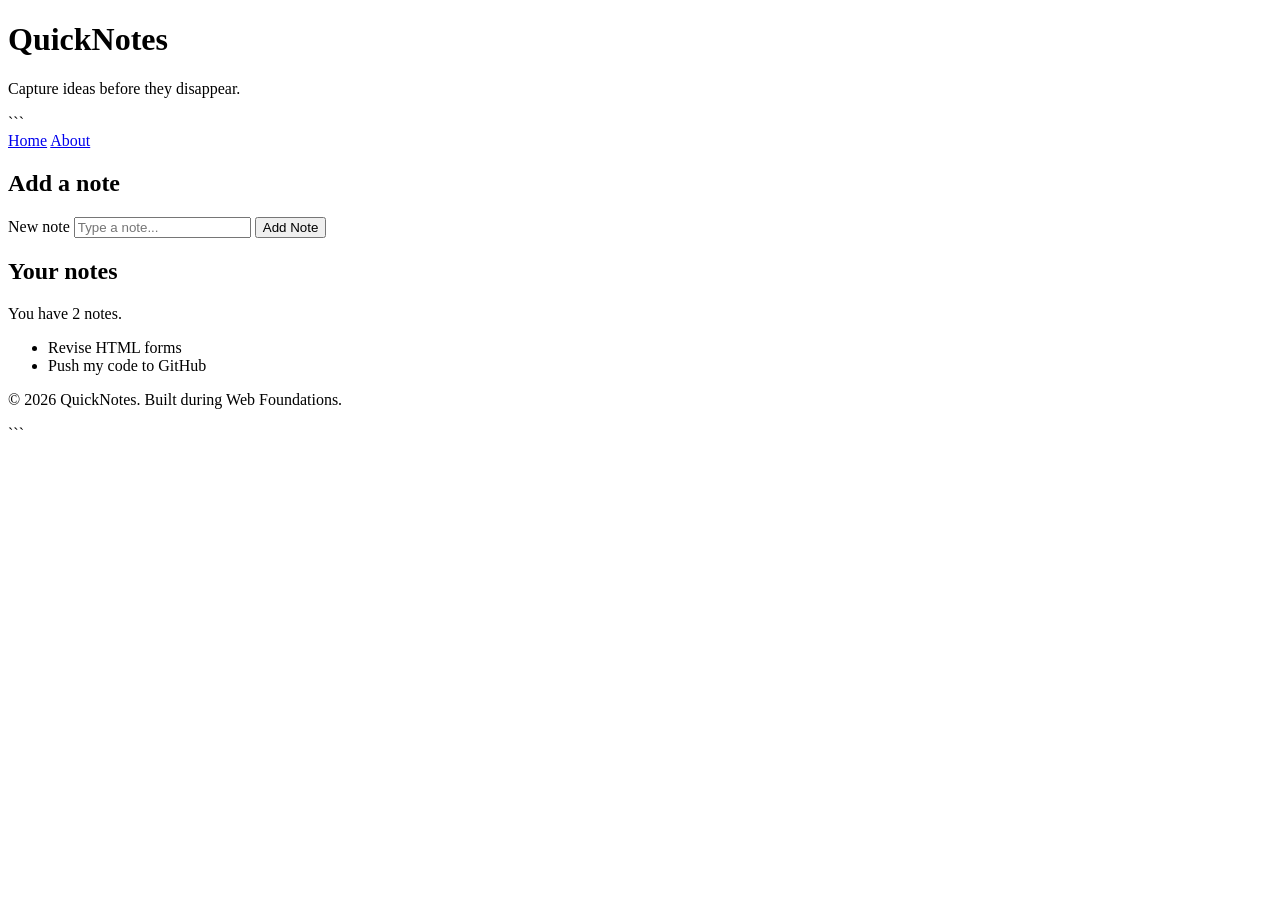
==== day1/index.html @ 2e945ca1 "Day 1 assignment" ====
<!DOCTYPE html>

<html lang="en">
  <head>
    <meta charset="UTF-8" />
    <meta name="viewport" content="width=device-width, initial-scale=1.0" />
    <title>QuickNotes</title>
  </head>

  <body>
    <header>
      <h1>QuickNotes</h1>
      <p>Capture ideas before they disappear.</p>

```
  <nav>
    <a href="index.html">Home</a>
    <a href="about.html">About</a>
  </nav>
</header>

<main>
  <section>
    <h2>Add a note</h2>
    <form id="note-form">
      <label for="note-input">New note</label>
      <input type="text" id="note-input" placeholder="Type a note..." />
      <button type="submit">Add Note</button>
    </form>
  </section>

  <section>
    <h2>Your notes</h2>
    <p id="note-count">You have 2 notes.</p>
    <ul id="notes-list">
      <li>Revise HTML forms</li>
      <li>Push my code to GitHub</li>
    </ul>
  </section>
</main>

<footer>
  <p>&copy; 2026 QuickNotes. Built during Web Foundations.</p>
</footer>
```

  </body>
</html>
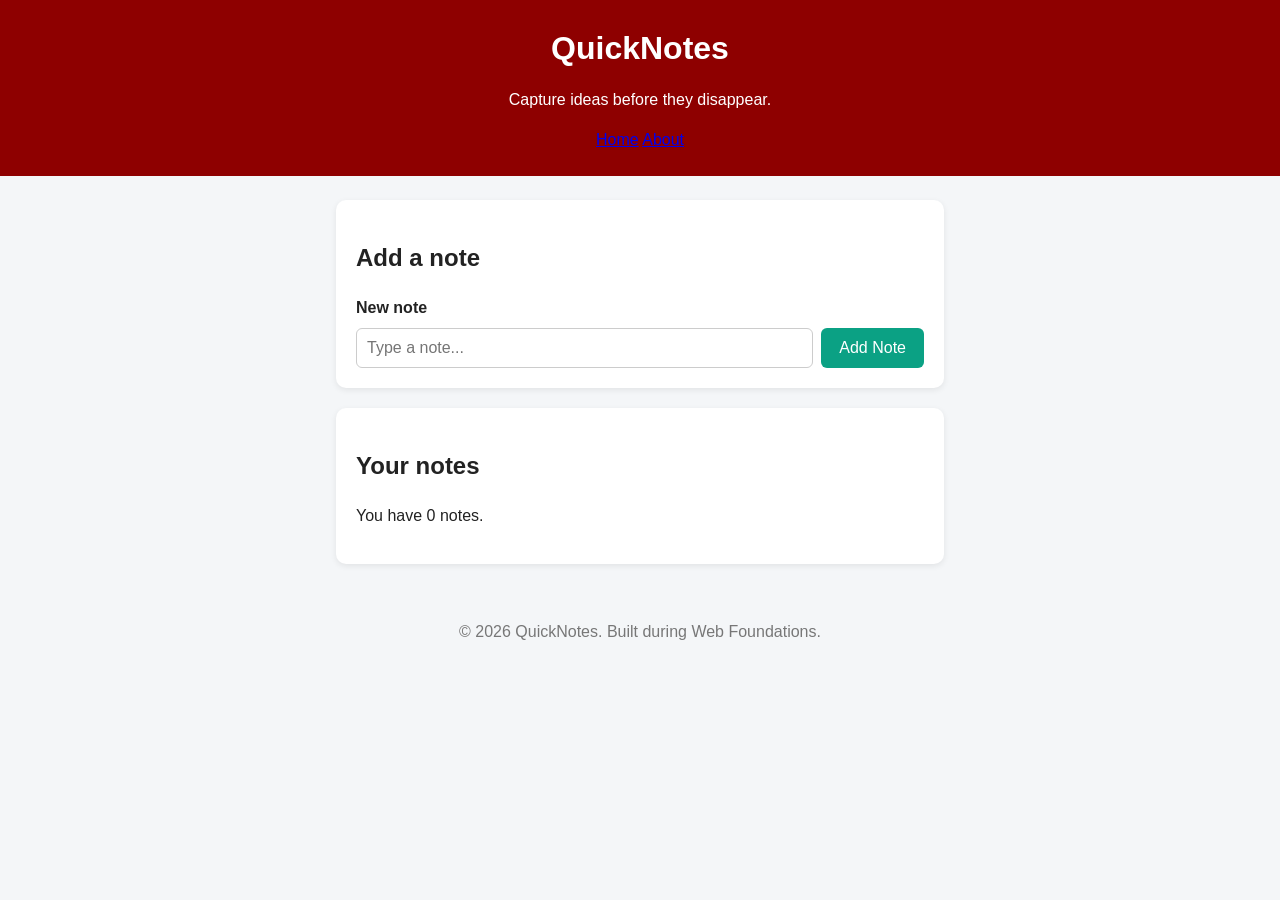
==== commit 2d9caa1e: "Add QuickNotes functionality" ====
--- a/day1/index.html
+++ b/day1/index.html
@@ -1,9 +1,10 @@
 <!DOCTYPE html>
-
 <html lang="en">
   <head>
     <meta charset="UTF-8" />
     <meta name="viewport" content="width=device-width, initial-scale=1.0" />
+    <link rel="stylesheet" href="style.css" />
+    <script src="script.js" defer></script>
     <title>QuickNotes</title>
   </head>
 
@@ -12,37 +13,36 @@
       <h1>QuickNotes</h1>
       <p>Capture ideas before they disappear.</p>
 
-```
-  <nav>
-    <a href="index.html">Home</a>
-    <a href="about.html">About</a>
-  </nav>
-</header>
+      <nav>
+        <a href="index.html">Home</a>
+        <a href="about.html">About</a>
+      </nav>
+    </header>
 
-<main>
-  <section>
-    <h2>Add a note</h2>
-    <form id="note-form">
-      <label for="note-input">New note</label>
-      <input type="text" id="note-input" placeholder="Type a note..." />
-      <button type="submit">Add Note</button>
-    </form>
-  </section>
+    <main>
+      <section>
+        <h2>Add a note</h2>
 
-  <section>
-    <h2>Your notes</h2>
-    <p id="note-count">You have 2 notes.</p>
-    <ul id="notes-list">
-      <li>Revise HTML forms</li>
-      <li>Push my code to GitHub</li>
-    </ul>
-  </section>
-</main>
+        <form id="note-form">
+          <label for="note-input">New note</label>
+          <input
+            type="text"
+            id="note-input"
+            placeholder="Type a note..."
+          />
+          <button type="submit">Add Note</button>
+        </form>
+      </section>
 
-<footer>
-  <p>&copy; 2026 QuickNotes. Built during Web Foundations.</p>
-</footer>
-```
+      <section>
+        <h2>Your notes</h2>
+        <p id="note-count">You have 0 notes.</p>
+        <ul id="notes-list"></ul>
+      </section>
+    </main>
 
+    <footer>
+      <p>&copy; 2026 QuickNotes. Built during Web Foundations.</p>
+    </footer>
   </body>
 </html>
--- a/day1/style.css
+++ b/day1/style.css
@@ -0,0 +1,124 @@
+/* 1. Reset: predictable sizing and no default body margin */
+*,
+*::before,
+*::after {
+  box-sizing: border-box;
+}
+ 
+body {
+  margin: 0;
+  font-family: "Segoe UI", Arial, sans-serif;
+  background-color: #f4f6f8;
+  color: #222;
+  line-height: 1.5;
+}
+ 
+/* 2. Header */
+header {
+  background-color: #8e0000;
+  color: white;
+  text-align: center;
+  padding: 24px 16px;
+}
+ 
+header h1 {
+  margin: 0;
+}
+ 
+/* 3. Centre the main content and limit its width */
+main {
+  max-width: 640px;
+  margin: 24px auto;   /* auto left/right margins centre a block */
+  padding: 0 16px;
+}
+ 
+section {
+  background: white;
+  padding: 20px;
+  border-radius: 10px;
+  margin-bottom: 20px;
+  box-shadow: 0 2px 6px rgba(0, 0, 0, 0.08);
+}
+ 
+/* 4. Form layout with Flexbox */
+#note-form {
+  display: flex;
+  gap: 8px;
+  flex-wrap: wrap;
+}
+ 
+#note-form label {
+  width: 100%;          /* label on its own line */
+  font-weight: bold;
+}
+ 
+#note-input {
+  flex: 1;
+  padding: 10px;
+  border: 1px solid #ccc;
+  border-radius: 6px;
+  font-size: 1rem;
+}
+ 
+button {
+  background-color: #0ba184;
+  color: white;
+  border: none;
+  padding: 10px 18px;
+  border-radius: 6px;
+  font-size: 1rem;
+  cursor: pointer;
+}
+ 
+button:hover {
+  background-color: #088a70;
+}
+ 
+/* 5. Notes list */
+#notes-list {
+  list-style: none;     /* remove bullet points */
+  padding: 0;
+}
+ 
+.note {
+  background-color: #fffbe6;
+  border-left: 4px solid #0ba184;
+  padding: 12px 16px;
+  margin-bottom: 10px;
+  border-radius: 6px;
+}
+ 
+/* 6. Footer */
+footer {
+  text-align: center;
+  color: #777;
+  padding: 16px;
+}
+ 
+/* 7. Phones */
+@media (max-width: 600px) {
+  #note-form {
+    flex-direction: column;
+  }
+}
+.note {
+  display: flex;
+  justify-content: space-between;
+  align-items: center;
+  gap: 12px;
+}
+
+.note span {
+  overflow-wrap: anywhere;
+}
+
+.delete-btn {
+  background-color: #8e0000;
+  padding: 6px 12px;
+  font-size: 0.85rem;
+  flex-shrink: 0;
+}
+
+.delete-btn:hover {
+  background-color: #6b0000;
+}
